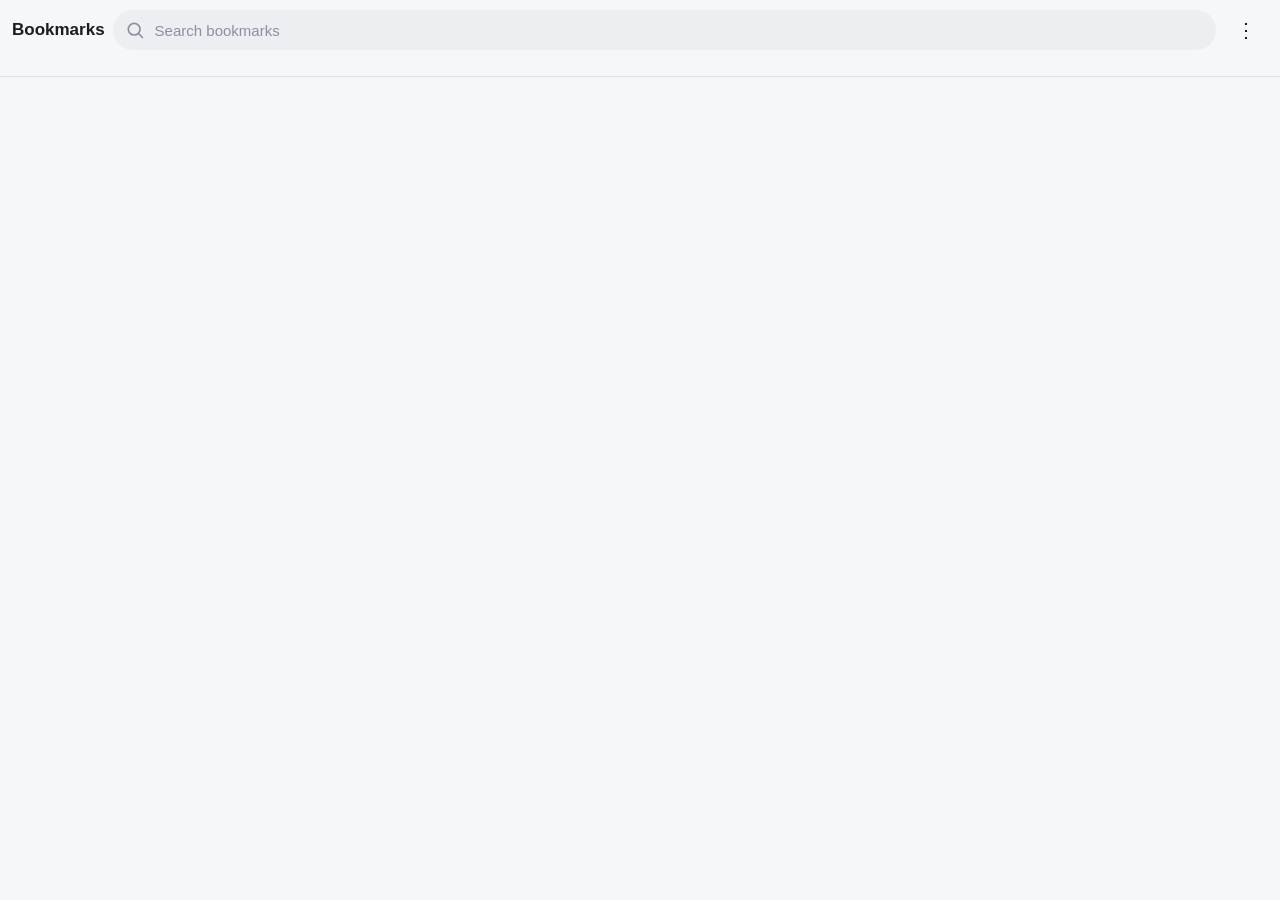
==== index.html @ 351ef787 "Add app shell: launcher markup, design system CSS, manifest, and icons index.html defines the full l" ====
<!doctype html>
<html lang="en">
<head>
  <meta charset="utf-8">
  <meta name="viewport" content="width=device-width, initial-scale=1, viewport-fit=cover">
  <title>Bookmark Launcher</title>
  <meta name="description" content="Your Chrome bookmarks as a phone-style app launcher.">
  <meta name="color-scheme" content="light dark">
  <meta name="theme-color" content="#f6f7f9" media="(prefers-color-scheme: light)">
  <meta name="theme-color" content="#0f1115" media="(prefers-color-scheme: dark)">
  <link rel="icon" href="./icons/icon.svg" type="image/svg+xml">
  <link rel="icon" href="./icons/icon-192.png" sizes="192x192" type="image/png">
  <link rel="apple-touch-icon" href="./icons/icon-180.png">
  <meta name="apple-mobile-web-app-capable" content="yes">
  <meta name="mobile-web-app-capable" content="yes">
  <meta name="apple-mobile-web-app-title" content="Bookmarks">
  <meta name="apple-mobile-web-app-status-bar-style" content="default">
  <link rel="manifest" href="./manifest.webmanifest">
  <link rel="stylesheet" href="./css/app.css">
  <script type="module" src="./js/app.js"></script>
</head>
<body>
  <a class="skip-link" href="#grid">Skip to bookmarks</a>

  <header id="app-header" class="header" role="banner">
    <div class="header__bar">
      <span class="header__title">Bookmarks</span>
      <div class="search" role="search">
        <svg class="search__icon" aria-hidden="true" viewBox="0 0 24 24" width="20" height="20">
          <circle cx="11" cy="11" r="7" fill="none" stroke="currentColor" stroke-width="2"></circle>
          <line x1="16.5" y1="16.5" x2="21" y2="21" stroke="currentColor" stroke-width="2" stroke-linecap="round"></line>
        </svg>
        <input id="search-input" class="search__input" type="search" placeholder="Search bookmarks" autocomplete="off" enterkeyhint="search" aria-label="Search bookmarks">
        <button id="search-clear" class="search__clear icon-btn" hidden aria-label="Clear search" type="button">✕</button>
      </div>
      <button id="btn-overflow" class="icon-btn icon-btn--overflow" popovertarget="overflow-menu" aria-label="More" aria-haspopup="menu">⋮</button>
    </div>
    <nav class="chips" aria-label="Filter by account">
      <div id="account-chips" class="chips__scroll" role="tablist" aria-label="Accounts"></div>
    </nav>
  </header>

  <main id="main" class="main">
    <div id="breadcrumb" class="breadcrumb" hidden>
      <button id="btn-folder-back" class="breadcrumb__back icon-btn" type="button" aria-label="Back">‹</button>
      <h2 id="folder-title" class="breadcrumb__title"></h2>
    </div>
    <section id="launcher" class="launcher" role="tabpanel" aria-label="Bookmarks">
      <ul id="grid" class="grid" role="list" aria-label="Bookmarks"></ul>
      <div id="no-results" class="no-results" hidden role="status">
        No bookmarks match <span id="no-results-term"></span>.
      </div>
      <section id="empty-state" class="empty-state" hidden>
        <svg class="empty-state__icon" aria-hidden="true" viewBox="0 0 96 96" width="96" height="96">
          <path d="M30 18h36a8 8 0 0 1 8 8v52l-26-19-26 19V26a8 8 0 0 1 8-8Z" fill="none" stroke="currentColor" stroke-width="5" stroke-linejoin="round" stroke-linecap="round"></path>
        </svg>
        <h2 class="empty-state__title">No bookmarks yet</h2>
        <p class="empty-state__text">Import a Chrome bookmark export to get started.</p>
        <button id="empty-import-btn" class="btn btn--primary" type="button">Import bookmarks</button>
      </section>
    </section>
  </main>

  <div id="overflow-menu" class="menu" popover role="menu" aria-label="More actions">
    <button id="menu-import" class="menu__item" role="menuitem" type="button">Import bookmarks…</button>
    <button id="menu-add-bookmark" class="menu__item" role="menuitem" type="button">Add bookmark…</button>
    <button id="menu-toggle-edit" class="menu__item" role="menuitem" type="button" aria-pressed="false">Edit</button>
    <button id="menu-manage-accounts" class="menu__item" role="menuitem" type="button">Manage accounts…</button>
    <hr class="menu__sep">
    <button id="menu-help" class="menu__item" role="menuitem" type="button">Help</button>
  </div>

  <dialog id="import-sheet" class="sheet" aria-labelledby="import-title">
    <div class="sheet__grabber"></div>
    <header class="dialog__header">
      <h2 id="import-title" class="dialog__title">Import bookmarks</h2>
      <button id="import-close" class="dialog__close icon-btn" type="button" aria-label="Close">✕</button>
    </header>
    <form id="import-form" class="dialog__body" method="dialog">
      <label id="import-dropzone" class="dropzone" for="import-file-input">
        <span class="dropzone__text">Choose or drop a Chrome bookmarks .html file</span>
        <span id="import-file-name" class="dropzone__file" hidden></span>
        <input id="import-file-input" class="visually-hidden" type="file" accept=".html,.htm,text/html">
      </label>
      <div class="field">
        <label class="field__label" for="import-account-label">Account name</label>
        <input id="import-account-label" class="field__input" type="text" placeholder="e.g. Personal" required list="import-label-list">
        <datalist id="import-label-list"></datalist>
      </div>
      <p id="import-replace-warn" class="dialog__note" hidden></p>
      <p id="import-summary" class="dialog__note" hidden></p>
      <p id="import-error" class="field__error" role="alert" hidden></p>
      <footer class="dialog__footer">
        <button id="import-cancel" class="btn btn--ghost" type="button">Cancel</button>
        <button id="import-confirm" class="btn btn--primary" type="submit" disabled>Import</button>
      </footer>
    </form>
  </dialog>

  <dialog id="bookmark-modal" class="dialog" aria-labelledby="bookmark-modal-title" data-kind="link">
    <header class="dialog__header">
      <h2 id="bookmark-modal-title" class="dialog__title">Add bookmark</h2>
      <button id="bookmark-close" class="dialog__close icon-btn" type="button" aria-label="Close">✕</button>
    </header>
    <form id="bookmark-form" class="dialog__body" method="dialog">
      <input id="bookmark-id-input" type="hidden">
      <div class="field">
        <label class="field__label" for="bookmark-title-input">Title</label>
        <input id="bookmark-title-input" class="field__input" type="text" required>
      </div>
      <div class="field field--url">
        <label class="field__label" for="bookmark-url-input">URL</label>
        <input id="bookmark-url-input" class="field__input" type="url" inputmode="url" placeholder="https://">
      </div>
      <div class="field">
        <label class="field__label" for="bookmark-account-select">Account</label>
        <select id="bookmark-account-select" class="field__input"></select>
      </div>
      <div class="field">
        <label class="field__label" for="bookmark-folder-select">Folder</label>
        <select id="bookmark-folder-select" class="field__input"></select>
      </div>
      <div id="bookmark-newfolder" class="field" hidden>
        <label class="field__label" for="bookmark-newfolder-input">New folder name</label>
        <input id="bookmark-newfolder-input" class="field__input" type="text">
      </div>
      <p id="bookmark-error" class="field__error" role="alert" hidden></p>
      <footer class="dialog__footer">
        <button id="bookmark-cancel" class="btn btn--ghost" type="button">Cancel</button>
        <button id="bookmark-save" class="btn btn--primary" type="submit">Save</button>
      </footer>
    </form>
  </dialog>

  <dialog id="action-sheet" class="sheet sheet--actions" aria-labelledby="action-sheet-title">
    <div class="sheet__grabber"></div>
    <h2 id="action-sheet-title" class="action-list__heading"></h2>
    <div class="action-list" role="group" aria-label="Item actions">
      <button id="action-open" class="action-list__item" type="button">Open in new tab</button>
      <button id="action-edit" class="action-list__item" type="button">Edit</button>
      <button id="action-delete" class="action-list__item action-list__item--danger" type="button">Delete</button>
    </div>
    <button id="action-cancel" class="btn btn--ghost btn--block" type="button">Cancel</button>
  </dialog>

  <dialog id="confirm-dialog" class="dialog" aria-labelledby="confirm-title">
    <header class="dialog__header">
      <h2 id="confirm-title" class="dialog__title"></h2>
    </header>
    <div class="dialog__body">
      <p id="confirm-message"></p>
    </div>
    <footer class="dialog__footer">
      <button id="confirm-cancel" class="btn btn--ghost" type="button">Cancel</button>
      <button id="confirm-ok" class="btn btn--danger" type="button">Delete</button>
    </footer>
  </dialog>

  <dialog id="manage-accounts" class="screen" aria-labelledby="manage-accounts-title">
    <header class="dialog__header">
      <button id="manage-accounts-back" class="dialog__close icon-btn" type="button" aria-label="Back">‹</button>
      <h2 id="manage-accounts-title" class="dialog__title">Manage accounts</h2>
    </header>
    <div class="dialog__body">
      <ul id="manage-accounts-list" class="account-list" role="list"></ul>
      <button id="manage-add-account" class="btn btn--ghost btn--block" type="button">Import another account…</button>
    </div>
  </dialog>

  <dialog id="help-screen" class="screen" aria-labelledby="help-title">
    <header class="dialog__header">
      <button id="help-close" class="dialog__close icon-btn" type="button" aria-label="Back">‹</button>
      <h2 id="help-title" class="dialog__title">Help</h2>
    </header>
    <div class="dialog__body help">
      <h3>What is this app?</h3>
      <p>This is a simple home screen for the websites you use most. It takes the bookmarks you already saved in Chrome and lays them out like the app icons on your phone, so your favourite pages are one tap away. Nothing is shared with anyone, and everything stays on this device.</p>

      <h3>Step 1: Export your bookmarks from your computer</h3>
      <p>Your bookmarks live in Chrome on your computer, so we start there.</p>
      <ol>
        <li>Open Chrome on your computer.</li>
        <li>In the address bar at the top, type <strong>chrome://bookmarks</strong> and press Enter.</li>
        <li>Near the top right of that page, click the small three-dot menu (⋮).</li>
        <li>Choose <strong>Export bookmarks</strong>.</li>
        <li>Chrome saves a single file ending in <strong>.html</strong>. Pick somewhere easy to find, like your Desktop.</li>
      </ol>

      <h3>Step 2: Get the file onto your phone</h3>
      <p>Now send that file to the phone you are reading this on. Any way you like works:</p>
      <ol>
        <li>Email the file to yourself and open the email on your phone, or</li>
        <li>Upload it to Google Drive, Dropbox, or iCloud and open it there, or</li>
        <li>Use AirDrop or a USB cable if that is easier for you.</li>
      </ol>
      <p>You just need to be able to reach the file from your phone. You do not have to open it yet.</p>

      <h3>Step 3: Import into this app</h3>
      <ol>
        <li>Tap the three-dot menu (⋮) in the top right of this app.</li>
        <li>Choose <strong>Import bookmarks</strong>.</li>
        <li>Tap the box that says to choose a file, and pick the <strong>.html</strong> file you moved over.</li>
        <li>Give this set of bookmarks a name, like <strong>Personal</strong> or <strong>Work</strong>.</li>
        <li>Tap <strong>Import</strong>. Your bookmarks appear as tiles right away.</li>
      </ol>
      <p>You can repeat this any time you want to add another Chrome account or refresh an existing one.</p>

      <h3>Add this app to your home screen</h3>
      <p>For the real app feeling, add this page to your home screen so it opens full screen with its own icon.</p>
      <p><strong>On Android (Chrome):</strong> tap the three-dot menu in Chrome, then choose <strong>Add to Home screen</strong> or <strong>Install app</strong>.</p>
      <p><strong>On iPhone (Safari):</strong> tap the Share button (the square with an arrow going up), scroll down, and choose <strong>Add to Home Screen</strong>.</p>

      <h3>What about my passwords?</h3>
      <p>This app never sees, asks for, or stores any of your passwords. It only knows the name and web address of each bookmark. When you tap a tile, the page opens in your normal browser, and Chrome fills in your logins exactly the way it always does. Your accounts stay as safe as they were before.</p>

      <h3>Troubleshooting</h3>
      <p><strong>Some tiles show a letter instead of a logo.</strong> That is completely normal. When a website does not offer a clear icon, we show the first letter of its name on a coloured tile instead. The bookmark still works the same way.</p>
      <p><strong>My bookmarks disappeared on iPhone.</strong> iPhones sometimes clear stored data for web apps that have not been opened in a while. If that happens, just import your bookmarks file again using the steps above and everything comes back.</p>
      <p><strong>The file would not import.</strong> Make sure you chose the <strong>.html</strong> file that Chrome exported, not a screenshot or a different document. If in doubt, export a fresh copy from your computer and try again.</p>
    </div>
  </dialog>

  <div id="toast-region" class="toast-region" role="region" aria-label="Notifications" aria-live="polite" aria-atomic="false"></div>

  <template id="tpl-tile-link">
    <li class="grid__item" role="listitem">
      <a class="tile tile--link" href="#" target="_blank" rel="noopener noreferrer" draggable="false">
        <span class="tile__icon">
          <img class="tile__favicon" alt="" loading="lazy" decoding="async">
          <span class="tile__letter" aria-hidden="true"></span>
        </span>
        <span class="tile__label"></span>
      </a>
      <button class="tile__more icon-btn" type="button" aria-label="Bookmark options">⋯</button>
    </li>
  </template>

  <template id="tpl-tile-folder">
    <li class="grid__item" role="listitem">
      <button class="tile tile--folder" type="button">
        <span class="tile__icon tile__icon--folder">
          <span class="folder-mini" aria-hidden="true">
            <img class="folder-mini__cell" alt="">
            <img class="folder-mini__cell" alt="">
            <img class="folder-mini__cell" alt="">
            <img class="folder-mini__cell" alt="">
          </span>
        </span>
        <span class="tile__label"></span>
      </button>
      <button class="tile__more icon-btn" type="button" aria-label="Folder options">⋯</button>
    </li>
  </template>

  <template id="tpl-chip">
    <button class="chip" type="button" role="tab" aria-selected="false" aria-controls="grid">
      <span class="chip__dot" aria-hidden="true"></span>
      <span class="chip__label"></span>
    </button>
  </template>

  <template id="tpl-account-row">
    <li class="account-row" role="listitem">
      <span class="account-row__dot" aria-hidden="true"></span>
      <span class="account-row__name"></span>
      <span class="account-row__count"></span>
      <div class="account-row__actions">
        <button class="account-row__rename btn btn--ghost" type="button">Rename</button>
        <button class="account-row__reimport btn btn--ghost" type="button">Update</button>
        <button class="account-row__delete btn btn--danger" type="button">Delete</button>
      </div>
    </li>
  </template>

  <template id="tpl-toast">
    <div class="toast" role="status">
      <span class="toast__msg"></span>
      <button class="toast__action btn btn--ghost" hidden></button>
    </div>
  </template>
</body>
</html>
---- css/app.css ----
/* =========================================================================
   Bookmark Launcher — app.css
   Token system + component styles. Light default, dark via prefers-color-scheme.
   ========================================================================= */

/* ---------- Design tokens ---------- */
:root {
  /* Surfaces & text (light) */
  --bg: #f6f7f9;
  --bg-elevated: #ffffff;
  --bg-sunken: #eceef2;
  --text: #1a1c22;
  --text-muted: #5b6070;
  --text-faint: #8a90a0;
  --border: #e2e5ea;
  --border-strong: #cfd3da;

  /* Accent & semantic */
  --accent: #4f6bed;
  --on-accent: #ffffff;
  --accent-tint: #e7ebfd;
  --accent-text: #3f57d6;
  --danger: #d93a3a;
  --danger-tint: #fbe7e7;
  --on-danger: #ffffff;
  --focus-ring: #4f6bed;
  --scrim: rgba(17, 19, 26, .45);

  /* Elevation */
  --shadow-1: 0 1px 2px rgba(17, 19, 26, .08), 0 1px 3px rgba(17, 19, 26, .06);
  --shadow-2: 0 10px 30px rgba(17, 19, 26, .18), 0 2px 8px rgba(17, 19, 26, .12);

  /* Radii */
  --radius-sm: 8px;
  --radius-md: 12px;
  --radius-lg: 16px;
  --radius-xl: 24px;
  --radius-full: 999px;

  /* Spacing (4px base) */
  --space-1: 4px;
  --space-2: 8px;
  --space-3: 12px;
  --space-4: 16px;
  --space-5: 20px;
  --space-6: 24px;
  --space-7: 28px;
  --space-8: 32px;

  /* Launcher metrics */
  --tile-min: 76px;
  --tile-icon: 64px;
  --grid-gap: 8px;
  --cell-h: 112px;
  --hit: 44px;

  /* Typography */
  --font: -apple-system, BlinkMacSystemFont, "Segoe UI", Roboto, Helvetica, Arial,
    sans-serif, "Apple Color Emoji", "Segoe UI Emoji";
  --fs-xs: 11px;
  --fs-sm: 13px;
  --fs-md: 15px;
  --fs-lg: 17px;
  --fs-xl: 20px;

  /* Motion */
  --dur-1: 120ms;
  --dur-2: 200ms;
  --dur-3: 280ms;
  --ease: cubic-bezier(.2, .7, .2, 1);

  /* Layers */
  --z-header: 10;
  --z-toast: 1000;
}

@media (prefers-color-scheme: dark) {
  :root {
    --bg: #0f1115;
    --bg-elevated: #1a1d24;
    --bg-sunken: #24272f;
    --text: #eef0f4;
    --text-muted: #a4a9b6;
    --text-faint: #6d7382;
    --border: #2a2e37;
    --border-strong: #3a3f4b;
    --accent-tint: #222a44;
    --accent-text: #9fb0f8;
    --danger: #e5564f;
    --danger-tint: #3a2020;
    --focus-ring: #7b8ff4;
    --scrim: rgba(0, 0, 0, .55);
    --shadow-1: 0 1px 2px rgba(0, 0, 0, .40);
    --shadow-2: 0 12px 34px rgba(0, 0, 0, .55), 0 2px 8px rgba(0, 0, 0, .4);
  }
}

/* ---------- Reset / base ---------- */
*, *::before, *::after { box-sizing: border-box; }

html { -webkit-text-size-adjust: 100%; }

body {
  margin: 0;
  min-height: 100dvh;
  background: var(--bg);
  color: var(--text);
  font-family: var(--font);
  font-size: var(--fs-md);
  line-height: 1.4;
  overscroll-behavior-y: none;
  -webkit-tap-highlight-color: transparent;
  touch-action: manipulation;
  -webkit-font-smoothing: antialiased;
}

button { font-family: inherit; color: inherit; }
img { max-width: 100%; }

:focus-visible { outline: 2px solid var(--focus-ring); outline-offset: 2px; }

[hidden] { display: none !important; }

/* ---------- Utilities ---------- */
.visually-hidden {
  position: absolute !important;
  width: 1px; height: 1px;
  padding: 0; margin: -1px;
  overflow: hidden;
  clip: rect(0 0 0 0);
  clip-path: inset(50%);
  white-space: nowrap;
  border: 0;
}

.skip-link {
  position: absolute;
  left: var(--space-3);
  top: calc(env(safe-area-inset-top) + var(--space-3));
  transform: translateY(-250%);
  background: var(--accent);
  color: var(--on-accent);
  padding: var(--space-2) var(--space-3);
  border-radius: var(--radius-md);
  z-index: calc(var(--z-header) + 1);
  transition: transform var(--dur-1) var(--ease);
}
.skip-link:focus { transform: translateY(0); }

.icon-btn {
  flex: 0 0 auto;
  width: var(--hit);
  height: var(--hit);
  border-radius: var(--radius-full);
  border: 0;
  background: transparent;
  color: var(--text);
  font-size: var(--fs-lg);
  line-height: 1;
  display: inline-grid;
  place-items: center;
  cursor: pointer;
}
.icon-btn:hover { background: var(--bg-sunken); }

.btn {
  min-height: var(--hit);
  padding: 0 var(--space-4);
  border: 0;
  border-radius: var(--radius-md);
  background: var(--bg-sunken);
  color: var(--text);
  font-size: var(--fs-md);
  font-weight: 600;
  line-height: 1;
  display: inline-flex;
  align-items: center;
  justify-content: center;
  gap: var(--space-2);
  cursor: pointer;
}
.btn--primary { background: var(--accent); color: var(--on-accent); }
.btn--ghost { background: transparent; color: var(--text); }
.btn--danger { background: var(--danger); color: var(--on-danger); }
.btn--block { width: 100%; }
.btn:disabled { opacity: .5; cursor: default; }

@media (prefers-reduced-motion: no-preference) {
  .btn:active { transform: scale(.98); }
  .icon-btn:active { transform: scale(.94); }
  .tile:active { transform: scale(.94); }
}

/* ---------- Header ---------- */
.header {
  position: sticky;
  top: 0;
  z-index: var(--z-header);
  background: var(--bg);
  padding-top: env(safe-area-inset-top);
  border-bottom: 1px solid var(--border);
}
.header__bar {
  display: flex;
  align-items: center;
  gap: var(--space-2);
  padding: var(--space-2) var(--space-3);
  padding-left: calc(var(--space-3) + env(safe-area-inset-left));
  padding-right: calc(var(--space-3) + env(safe-area-inset-right));
}
.header__title {
  flex: 0 0 auto;
  font-size: var(--fs-lg);
  font-weight: 700;
}

/* Search pill */
.search {
  flex: 1 1 auto;
  min-width: 0;
  display: flex;
  align-items: center;
  gap: var(--space-2);
  min-height: 40px;
  padding: 0 var(--space-2) 0 var(--space-3);
  background: var(--bg-sunken);
  border-radius: var(--radius-full);
}
.search__icon { flex: 0 0 auto; color: var(--text-faint); }
.search__input {
  flex: 1 1 auto;
  min-width: 0;
  min-height: 40px;
  background: transparent;
  border: 0;
  outline: none;
  color: var(--text);
  font-size: var(--fs-md);
  font-family: inherit;
}
.search__input::placeholder { color: var(--text-faint); }
.search__input::-webkit-search-cancel-button { -webkit-appearance: none; appearance: none; }
.search__clear { width: 32px; height: 32px; font-size: var(--fs-md); }

.icon-btn--overflow { font-size: var(--fs-xl); }

/* Chips */
.chips { border-top: 0; }
.chips__scroll {
  display: flex;
  gap: var(--space-2);
  overflow-x: auto;
  scrollbar-width: none;
  -webkit-overflow-scrolling: touch;
  padding: var(--space-2) var(--space-3);
  padding-left: calc(var(--space-3) + env(safe-area-inset-left));
  padding-right: calc(var(--space-3) + env(safe-area-inset-right));
}
.chips__scroll::-webkit-scrollbar { display: none; }
.chip {
  flex: 0 0 auto;
  display: inline-flex;
  align-items: center;
  gap: var(--space-2);
  min-height: 36px;
  padding: 0 var(--space-3);
  border: 1px solid var(--border);
  border-radius: var(--radius-full);
  background: var(--bg-elevated);
  color: var(--text);
  font-size: var(--fs-sm);
  font-weight: 600;
  white-space: nowrap;
  cursor: pointer;
}
.chip[aria-selected="true"] {
  background: var(--accent-tint);
  color: var(--accent-text);
  border-color: transparent;
}
.chip__dot {
  width: 10px;
  height: 10px;
  border-radius: var(--radius-full);
  background: hsl(var(--tile-hue, 220) 55% 46%);
}

/* ---------- Main / breadcrumb ---------- */
.main { display: block; }

.breadcrumb {
  display: flex;
  align-items: center;
  gap: var(--space-1);
  padding: var(--space-2) var(--space-3);
  padding-left: calc(var(--space-2) + env(safe-area-inset-left));
}
.breadcrumb__title {
  margin: 0;
  font-size: var(--fs-lg);
  font-weight: 600;
  overflow: hidden;
  text-overflow: ellipsis;
  white-space: nowrap;
}

.launcher { display: block; }

/* ---------- Grid ---------- */
.grid {
  display: grid;
  grid-template-columns: repeat(auto-fill, minmax(var(--tile-min), 1fr));
  gap: var(--space-4) var(--grid-gap);
  padding: var(--space-4);
  padding-bottom: calc(var(--space-8) + env(safe-area-inset-bottom));
  margin: 0;
  list-style: none;
}
.grid__item {
  position: relative;
  content-visibility: auto;
  contain-intrinsic-size: auto var(--cell-h);
}

/* Tile */
.tile {
  display: flex;
  flex-direction: column;
  align-items: center;
  gap: var(--space-2);
  width: 100%;
  padding: var(--space-1);
  background: transparent;
  border: 0;
  color: var(--text);
  text-decoration: none;
  cursor: pointer;
  transition: transform var(--dur-1) var(--ease);
}
.tile__icon {
  position: relative;
  width: var(--tile-icon);
  height: var(--tile-icon);
  border-radius: 22%;
  background: var(--bg-sunken);
  box-shadow: var(--shadow-1);
  display: grid;
  place-items: center;
  overflow: hidden;
}
.tile__favicon {
  width: 60%;
  height: 60%;
  object-fit: contain;
}
.tile__letter {
  position: absolute;
  inset: 0;
  display: grid;
  place-items: center;
  color: #fff;
  font-weight: 600;
  font-size: 26px;
  background: hsl(var(--tile-hue, 220) 55% 46%);
}
.tile--hasicon .tile__letter { display: none; }

@media (prefers-color-scheme: dark) {
  .tile__letter { background: hsl(var(--tile-hue, 220) 50% 52%); }
}

/* Folder tile */
.tile__icon--folder { background: var(--accent-tint); }
.folder-mini {
  display: grid;
  grid-template-columns: 1fr 1fr;
  grid-template-rows: 1fr 1fr;
  gap: 3px;
  width: 76%;
  height: 76%;
}
.folder-mini__cell {
  width: 100%;
  height: 100%;
  object-fit: cover;
  border-radius: 5px;
  background: var(--bg-elevated);
}
.folder-mini__cell--empty { visibility: hidden; }

/* Label (2-line clamp) */
.tile__label {
  display: -webkit-box;
  -webkit-line-clamp: 2;
  line-clamp: 2;
  -webkit-box-orient: vertical;
  overflow: hidden;
  overflow-wrap: anywhere;
  text-align: center;
  font-size: var(--fs-xs);
  line-height: 1.25;
  max-height: calc(1.25em * 2);
  color: var(--text);
}

/* Per-tile overflow trigger */
.tile__more {
  position: absolute;
  top: -6px;
  right: -6px;
  width: 28px;
  height: 28px;
  border-radius: var(--radius-full);
  border: 1px solid var(--border);
  background: var(--bg-elevated);
  box-shadow: var(--shadow-1);
  color: var(--text);
  font-size: var(--fs-md);
  line-height: 1;
  display: grid;
  place-items: center;
  cursor: pointer;
  opacity: 0;
  pointer-events: none;
  transition: opacity var(--dur-1) var(--ease);
}
.grid__item:hover .tile__more,
.grid__item:focus-within .tile__more,
.tile__more:focus-visible,
.launcher.is-editing .tile__more {
  opacity: 1;
  pointer-events: auto;
}

/* Edit-mode wiggle */
@keyframes wiggle {
  0%, 100% { transform: rotate(-1.3deg); }
  50% { transform: rotate(1.3deg); }
}
.launcher.is-editing .tile { animation: wiggle .32s ease-in-out infinite; }
.launcher.is-editing .grid__item:nth-child(2n) .tile { animation-delay: .08s; }
.launcher.is-editing .grid__item:nth-child(3n) .tile { animation-delay: .16s; }

/* ---------- Empty / no-results ---------- */
.empty-state {
  display: flex;
  flex-direction: column;
  align-items: center;
  justify-content: center;
  gap: var(--space-3);
  text-align: center;
  padding: var(--space-8) var(--space-6);
  color: var(--text-muted);
}
.empty-state__icon { color: var(--text-faint); }
.empty-state__title { margin: 0; font-size: var(--fs-xl); color: var(--text); }
.empty-state__text { margin: 0; max-width: 34ch; }

.no-results {
  padding: var(--space-6);
  text-align: center;
  color: var(--text-muted);
}
#no-results-term { font-weight: 600; color: var(--text); }

/* ---------- Dialogs (native <dialog>) ---------- */
dialog {
  padding: 0;
  border: 0;
  background: var(--bg-elevated);
  color: var(--text);
  box-shadow: var(--shadow-2);
  max-width: 100vw;
  max-height: 100dvh;
}
dialog[open] {
  display: flex;
  flex-direction: column;
}
dialog::backdrop {
  background: var(--scrim);
  backdrop-filter: blur(2px);
  -webkit-backdrop-filter: blur(2px);
}

/* Centered modal */
.dialog {
  width: min(92vw, 420px);
  margin: auto;
  border-radius: var(--radius-lg);
}

/* Bottom sheet */
.sheet {
  width: 100%;
  max-width: 640px;
  margin: auto auto 0;
  max-height: 88dvh;
  border-radius: var(--radius-xl) var(--radius-xl) 0 0;
  padding-bottom: calc(var(--space-4) + env(safe-area-inset-bottom));
}
@media (prefers-reduced-motion: no-preference) {
  .sheet[open] { animation: slide-up var(--dur-3) var(--ease); }
}
@keyframes slide-up {
  from { transform: translateY(100%); }
  to { transform: translateY(0); }
}

/* Full-screen */
.screen {
  width: 100vw;
  height: 100dvh;
  max-width: 100vw;
  max-height: 100dvh;
  margin: 0;
  inset: 0;
  border-radius: 0;
}

.sheet__grabber {
  flex: 0 0 auto;
  width: 40px;
  height: 4px;
  border-radius: var(--radius-full);
  background: var(--border-strong);
  margin: var(--space-2) auto var(--space-1);
}

.dialog__header {
  position: sticky;
  top: 0;
  z-index: 1;
  flex: 0 0 auto;
  display: flex;
  align-items: center;
  gap: var(--space-2);
  padding: var(--space-3) var(--space-4);
  background: var(--bg-elevated);
  border-bottom: 1px solid var(--border);
}
.dialog__title {
  flex: 1 1 auto;
  margin: 0;
  font-size: var(--fs-lg);
  font-weight: 600;
}
.dialog__close { flex: 0 0 auto; }

.dialog__body {
  flex: 1 1 auto;
  min-height: 0;
  display: flex;
  flex-direction: column;
  gap: var(--space-4);
  padding: var(--space-4);
  overflow-y: auto;
}
.dialog__footer {
  display: flex;
  justify-content: flex-end;
  gap: var(--space-3);
  margin-top: var(--space-2);
}
.dialog__note {
  margin: 0;
  color: var(--text-muted);
  font-size: var(--fs-sm);
}

/* Fields */
.field {
  display: flex;
  flex-direction: column;
  gap: var(--space-1);
}
.field__label {
  font-size: var(--fs-sm);
  font-weight: 600;
  color: var(--text-muted);
}
.field__input {
  width: 100%;
  min-height: var(--hit);
  padding: 0 var(--space-3);
  background: var(--bg-sunken);
  border: 1px solid var(--border-strong);
  border-radius: var(--radius-md);
  color: var(--text);
  font-size: var(--fs-md);
  font-family: inherit;
}
select.field__input { padding-right: var(--space-2); }
.field__input:focus-visible { outline: 2px solid var(--focus-ring); outline-offset: 1px; }
.field__error {
  margin: 0;
  color: var(--danger);
  font-size: var(--fs-sm);
}

/* Dropzone */
.dropzone {
  display: flex;
  flex-direction: column;
  align-items: center;
  justify-content: center;
  gap: var(--space-2);
  padding: var(--space-6);
  border: 2px dashed var(--border-strong);
  border-radius: var(--radius-lg);
  text-align: center;
  color: var(--text-muted);
  cursor: pointer;
}
.dropzone.is-dragover {
  border-color: var(--accent);
  background: var(--accent-tint);
  color: var(--accent-text);
}
.dropzone__file { font-weight: 600; color: var(--text); }

/* ---------- Overflow menu (popover) ---------- */
.menu {
  position: fixed;
  margin: 0;
  top: calc(env(safe-area-inset-top) + 56px);
  right: calc(env(safe-area-inset-right) + var(--space-3));
  left: auto;
  bottom: auto;
  min-width: 220px;
  padding: var(--space-1);
  background: var(--bg-elevated);
  border: 1px solid var(--border);
  border-radius: var(--radius-md);
  box-shadow: var(--shadow-2);
}
.menu:popover-open { display: flex; flex-direction: column; }
.menu__item {
  display: flex;
  align-items: center;
  width: 100%;
  min-height: var(--hit);
  padding: 0 var(--space-3);
  border: 0;
  border-radius: var(--radius-sm);
  background: transparent;
  color: var(--text);
  font-size: var(--fs-md);
  font-family: inherit;
  text-align: left;
  cursor: pointer;
}
.menu__item:hover,
.menu__item:focus-visible { background: var(--bg-sunken); }
.menu__sep {
  border: 0;
  border-top: 1px solid var(--border);
  margin: var(--space-1) 0;
}

/* ---------- Action sheet ---------- */
.sheet--actions {
  padding-left: var(--space-4);
  padding-right: var(--space-4);
}
.action-list__heading {
  flex: 0 0 auto;
  margin: var(--space-2) 0;
  text-align: center;
  font-size: var(--fs-sm);
  font-weight: 600;
  color: var(--text-muted);
}
.action-list {
  display: flex;
  flex-direction: column;
}
.action-list__item {
  display: flex;
  align-items: center;
  justify-content: center;
  width: 100%;
  min-height: 52px;
  border: 0;
  border-bottom: 1px solid var(--border);
  background: transparent;
  color: var(--text);
  font-size: var(--fs-md);
  font-family: inherit;
  cursor: pointer;
}
.action-list__item:last-child { border-bottom: 0; }
.action-list__item--danger { color: var(--danger); }
#action-cancel { margin-top: var(--space-3); }

/* ---------- Manage accounts ---------- */
.account-list {
  display: flex;
  flex-direction: column;
  gap: var(--space-2);
  margin: 0;
  padding: 0;
  list-style: none;
}
.account-row {
  display: grid;
  grid-template-columns: auto 1fr auto;
  align-items: center;
  gap: var(--space-2) var(--space-3);
  padding: var(--space-3);
  border: 1px solid var(--border);
  border-radius: var(--radius-md);
}
.account-row__dot {
  width: 12px;
  height: 12px;
  border-radius: var(--radius-full);
  background: hsl(var(--tile-hue, 220) 55% 46%);
}
.account-row__name { font-weight: 600; }
.account-row__count {
  color: var(--text-faint);
  font-size: var(--fs-sm);
}
.account-row__actions {
  grid-column: 1 / -1;
  display: flex;
  flex-wrap: wrap;
  gap: var(--space-2);
}
.account-row__actions .btn {
  min-height: 36px;
  padding: 0 var(--space-3);
  font-size: var(--fs-sm);
}

/* ---------- Help ---------- */
.help h3 {
  margin: var(--space-5) 0 var(--space-1);
  font-size: var(--fs-lg);
}
.help h3:first-child { margin-top: 0; }
.help p {
  margin: 0 0 var(--space-2);
  color: var(--text-muted);
  line-height: 1.55;
}
.help ol {
  margin: 0 0 var(--space-3);
  padding-left: var(--space-5);
  color: var(--text-muted);
  line-height: 1.55;
}
.help li { margin-bottom: var(--space-1); }
.help strong { color: var(--text); }

/* ---------- Toasts ---------- */
.toast-region {
  position: fixed;
  left: 50%;
  bottom: calc(env(safe-area-inset-bottom) + var(--space-5));
  transform: translateX(-50%);
  z-index: var(--z-toast);
  width: min(92vw, 420px);
  display: flex;
  flex-direction: column;
  gap: var(--space-2);
  pointer-events: none;
}
.toast {
  display: flex;
  align-items: center;
  gap: var(--space-3);
  padding: var(--space-3) var(--space-4);
  background: var(--text);
  color: var(--bg);
  border-radius: var(--radius-md);
  box-shadow: var(--shadow-2);
  pointer-events: auto;
  animation: toast-in var(--dur-2) var(--ease);
}
.toast.is-leaving { animation: toast-out var(--dur-2) var(--ease) forwards; }
.toast__msg { flex: 1 1 auto; font-size: var(--fs-sm); }
.toast__action {
  flex: 0 0 auto;
  min-height: auto;
  padding: 0;
  background: transparent;
  color: var(--bg);
  text-decoration: underline;
  font-size: var(--fs-sm);
}
@keyframes toast-in {
  from { opacity: 0; transform: translateY(12px); }
  to { opacity: 1; transform: translateY(0); }
}
@keyframes toast-out {
  from { opacity: 1; transform: translateY(0); }
  to { opacity: 0; transform: translateY(12px); }
}

/* ---------- Reduced motion ---------- */
@media (prefers-reduced-motion: reduce) {
  *, *::before, *::after {
    animation-duration: .001ms !important;
    animation-iteration-count: 1 !important;
    transition-duration: .001ms !important;
    scroll-behavior: auto !important;
  }
}

/* ---------- Larger screens ---------- */
@media (min-width: 640px) {
  :root {
    --tile-min: 88px;
    --tile-icon: 72px;
    --grid-gap: 12px;
  }
}
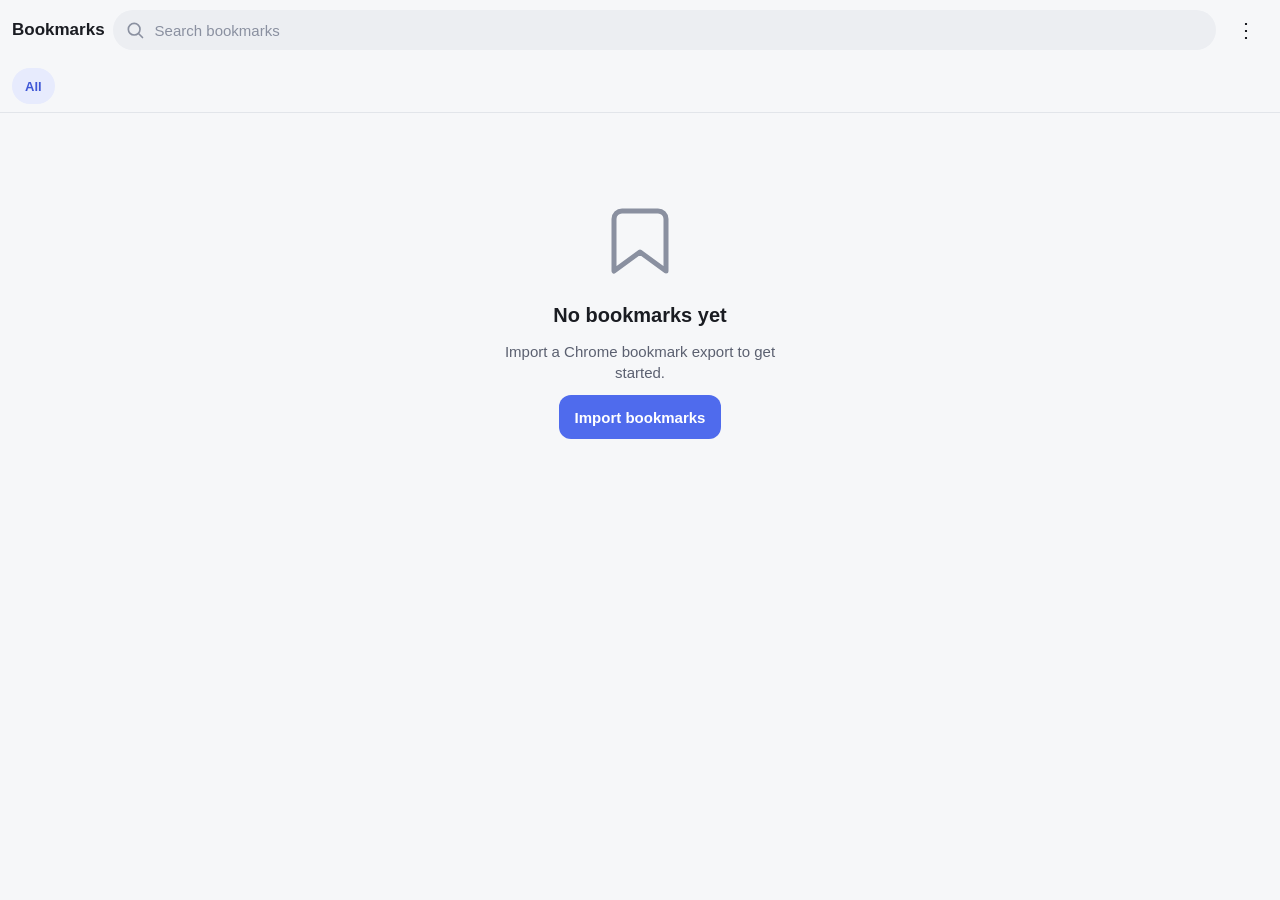
==== commit 8a08f5af: "Add v2 foundation: usage store, settings sheet, and theme switching IndexedDB moves to version 2 wit" ====
--- a/index.html
+++ b/index.html
@@ -6,8 +6,8 @@
   <title>Bookmark Launcher</title>
   <meta name="description" content="Your Chrome bookmarks as a phone-style app launcher.">
   <meta name="color-scheme" content="light dark">
-  <meta name="theme-color" content="#f6f7f9" media="(prefers-color-scheme: light)">
-  <meta name="theme-color" content="#0f1115" media="(prefers-color-scheme: dark)">
+  <meta id="meta-theme-light" name="theme-color" content="#f6f7f9" media="(prefers-color-scheme: light)">
+  <meta id="meta-theme-dark" name="theme-color" content="#0f1115" media="(prefers-color-scheme: dark)">
   <link rel="icon" href="./icons/icon.svg" type="image/svg+xml">
   <link rel="icon" href="./icons/icon-192.png" sizes="192x192" type="image/png">
   <link rel="apple-touch-icon" href="./icons/icon-180.png">
@@ -16,6 +16,11 @@
   <meta name="apple-mobile-web-app-title" content="Bookmarks">
   <meta name="apple-mobile-web-app-status-bar-style" content="default">
   <link rel="manifest" href="./manifest.webmanifest">
+  <script>
+    // FOUC guard: resolve and apply the theme before the stylesheet loads.
+    // (The one sanctioned inline script — kept tiny.)
+    (function(){try{var s=JSON.parse(localStorage.getItem('bl.settings')||'{}');var t=(s.theme==='light'||s.theme==='dark')?s.theme:(matchMedia('(prefers-color-scheme: dark)').matches?'dark':'light');document.documentElement.dataset.theme=t;document.documentElement.style.colorScheme=t;}catch(e){}})();
+  </script>
   <link rel="stylesheet" href="./css/app.css">
   <script type="module" src="./js/app.js"></script>
 </head>
@@ -66,6 +71,7 @@
     <button id="menu-add-bookmark" class="menu__item" role="menuitem" type="button">Add bookmark…</button>
     <button id="menu-toggle-edit" class="menu__item" role="menuitem" type="button" aria-pressed="false">Edit</button>
     <button id="menu-manage-accounts" class="menu__item" role="menuitem" type="button">Manage accounts…</button>
+    <button id="menu-settings" class="menu__item" role="menuitem" type="button">Settings…</button>
     <hr class="menu__sep">
     <button id="menu-help" class="menu__item" role="menuitem" type="button">Help</button>
   </div>
@@ -217,6 +223,45 @@
       <p><strong>Some tiles show a letter instead of a logo.</strong> That is completely normal. When a website does not offer a clear icon, we show the first letter of its name on a coloured tile instead. The bookmark still works the same way.</p>
       <p><strong>My bookmarks disappeared on iPhone.</strong> iPhones sometimes clear stored data for web apps that have not been opened in a while. If that happens, just import your bookmarks file again using the steps above and everything comes back.</p>
       <p><strong>The file would not import.</strong> Make sure you chose the <strong>.html</strong> file that Chrome exported, not a screenshot or a different document. If in doubt, export a fresh copy from your computer and try again.</p>
+    </div>
+  </dialog>
+
+  <dialog id="settings-sheet" class="sheet" aria-labelledby="settings-title">
+    <div class="sheet__grabber"></div>
+    <header class="dialog__header">
+      <h2 id="settings-title" class="dialog__title">Settings</h2>
+      <button id="settings-close" class="dialog__close icon-btn" type="button" aria-label="Close">✕</button>
+    </header>
+    <div class="dialog__body">
+      <div class="field">
+        <span class="field__label" id="theme-label">Appearance</span>
+        <div id="theme-choice" class="segmented" role="radiogroup" aria-labelledby="theme-label">
+          <button class="segmented__btn" type="button" role="radio" data-theme-value="system" aria-checked="false">System</button>
+          <button class="segmented__btn" type="button" role="radio" data-theme-value="light" aria-checked="false">Light</button>
+          <button class="segmented__btn" type="button" role="radio" data-theme-value="dark" aria-checked="false">Dark</button>
+        </div>
+      </div>
+      <div id="settings-chrome-row" class="field" hidden>
+        <label class="switch-row" for="settings-chrome-toggle">
+          <span class="switch-row__text">
+            <span class="switch-row__title">Open links in Chrome</span>
+            <span class="switch-row__note">Tiles open in the Chrome app instead of Safari.</span>
+          </span>
+          <input id="settings-chrome-toggle" class="switch" type="checkbox">
+        </label>
+        <p id="settings-chrome-note" class="dialog__note" hidden>If nothing happens when you tap a tile, Chrome may not be installed.</p>
+        <button id="settings-chrome-test" class="btn btn--ghost" type="button">Test it</button>
+      </div>
+      <div class="field">
+        <span class="field__label">Backup</span>
+        <div class="settings-actions">
+          <button id="settings-backup-btn" class="btn" type="button">Save backup…</button>
+          <button id="settings-restore-btn" class="btn btn--ghost" type="button">Restore backup…</button>
+          <input id="settings-restore-input" class="visually-hidden" type="file" accept=".json,application/json">
+        </div>
+        <p id="settings-backup-status" class="dialog__note">Never backed up.</p>
+        <p id="settings-restore-error" class="field__error" role="alert" hidden></p>
+      </div>
     </div>
   </dialog>
 
--- a/css/app.css
+++ b/css/app.css
@@ -1,6 +1,8 @@
 /* =========================================================================
    Bookmark Launcher — app.css
-   Token system + component styles. Light default, dark via prefers-color-scheme.
+   Token system + component styles. Light default, dark via [data-theme="dark"]
+   (resolved from settings + system preference by app.js; see the FOUC guard in
+   index.html and applyTheme()).
    ========================================================================= */
 
 /* ---------- Design tokens ---------- */
@@ -74,25 +76,23 @@
   --z-toast: 1000;
 }
 
-@media (prefers-color-scheme: dark) {
-  :root {
-    --bg: #0f1115;
-    --bg-elevated: #1a1d24;
-    --bg-sunken: #24272f;
-    --text: #eef0f4;
-    --text-muted: #a4a9b6;
-    --text-faint: #6d7382;
-    --border: #2a2e37;
-    --border-strong: #3a3f4b;
-    --accent-tint: #222a44;
-    --accent-text: #9fb0f8;
-    --danger: #e5564f;
-    --danger-tint: #3a2020;
-    --focus-ring: #7b8ff4;
-    --scrim: rgba(0, 0, 0, .55);
-    --shadow-1: 0 1px 2px rgba(0, 0, 0, .40);
-    --shadow-2: 0 12px 34px rgba(0, 0, 0, .55), 0 2px 8px rgba(0, 0, 0, .4);
-  }
+:root[data-theme="dark"] {
+  --bg: #0f1115;
+  --bg-elevated: #1a1d24;
+  --bg-sunken: #24272f;
+  --text: #eef0f4;
+  --text-muted: #a4a9b6;
+  --text-faint: #6d7382;
+  --border: #2a2e37;
+  --border-strong: #3a3f4b;
+  --accent-tint: #222a44;
+  --accent-text: #9fb0f8;
+  --danger: #e5564f;
+  --danger-tint: #3a2020;
+  --focus-ring: #7b8ff4;
+  --scrim: rgba(0, 0, 0, .55);
+  --shadow-1: 0 1px 2px rgba(0, 0, 0, .40);
+  --shadow-2: 0 12px 34px rgba(0, 0, 0, .55), 0 2px 8px rgba(0, 0, 0, .4);
 }
 
 /* ---------- Reset / base ---------- */
@@ -365,9 +365,7 @@
 }
 .tile--hasicon .tile__letter { display: none; }
 
-@media (prefers-color-scheme: dark) {
-  .tile__letter { background: hsl(var(--tile-hue, 220) 50% 52%); }
-}
+[data-theme="dark"] .tile__letter { background: hsl(var(--tile-hue, 220) 50% 52%); }
 
 /* Folder tile */
 .tile__icon--folder { background: var(--accent-tint); }
@@ -754,6 +752,82 @@
 .help li { margin-bottom: var(--space-1); }
 .help strong { color: var(--text); }
 
+/* ---------- Settings ---------- */
+.segmented {
+  display: flex;
+  gap: var(--space-1);
+  padding: var(--space-1);
+  background: var(--bg-sunken);
+  border-radius: var(--radius-md);
+}
+.segmented__btn {
+  flex: 1 1 0;
+  min-height: 36px;
+  padding: 0 var(--space-2);
+  border: 0;
+  border-radius: var(--radius-sm);
+  background: transparent;
+  color: var(--text);
+  font-size: var(--fs-sm);
+  font-weight: 600;
+  font-family: inherit;
+  cursor: pointer;
+}
+.segmented__btn[aria-checked="true"] {
+  background: var(--accent-tint);
+  color: var(--accent-text);
+}
+
+.switch-row {
+  display: flex;
+  align-items: center;
+  gap: var(--space-3);
+  cursor: pointer;
+}
+.switch-row__text {
+  flex: 1 1 auto;
+  display: flex;
+  flex-direction: column;
+  gap: 2px;
+}
+.switch-row__title { font-weight: 600; }
+.switch-row__note {
+  font-size: var(--fs-sm);
+  color: var(--text-muted);
+}
+.switch {
+  flex: 0 0 auto;
+  appearance: none;
+  -webkit-appearance: none;
+  width: 51px;
+  height: 31px;
+  border-radius: var(--radius-full);
+  background: var(--border-strong);
+  position: relative;
+  cursor: pointer;
+  transition: background var(--dur-2) var(--ease);
+}
+.switch::after {
+  content: "";
+  position: absolute;
+  top: 2px;
+  left: 2px;
+  width: 27px;
+  height: 27px;
+  border-radius: var(--radius-full);
+  background: #fff;
+  box-shadow: var(--shadow-1);
+  transition: transform var(--dur-2) var(--ease);
+}
+.switch:checked { background: var(--accent); }
+.switch:checked::after { transform: translateX(20px); }
+
+.settings-actions {
+  display: flex;
+  flex-wrap: wrap;
+  gap: var(--space-3);
+}
+
 /* ---------- Toasts ---------- */
 .toast-region {
   position: fixed;
